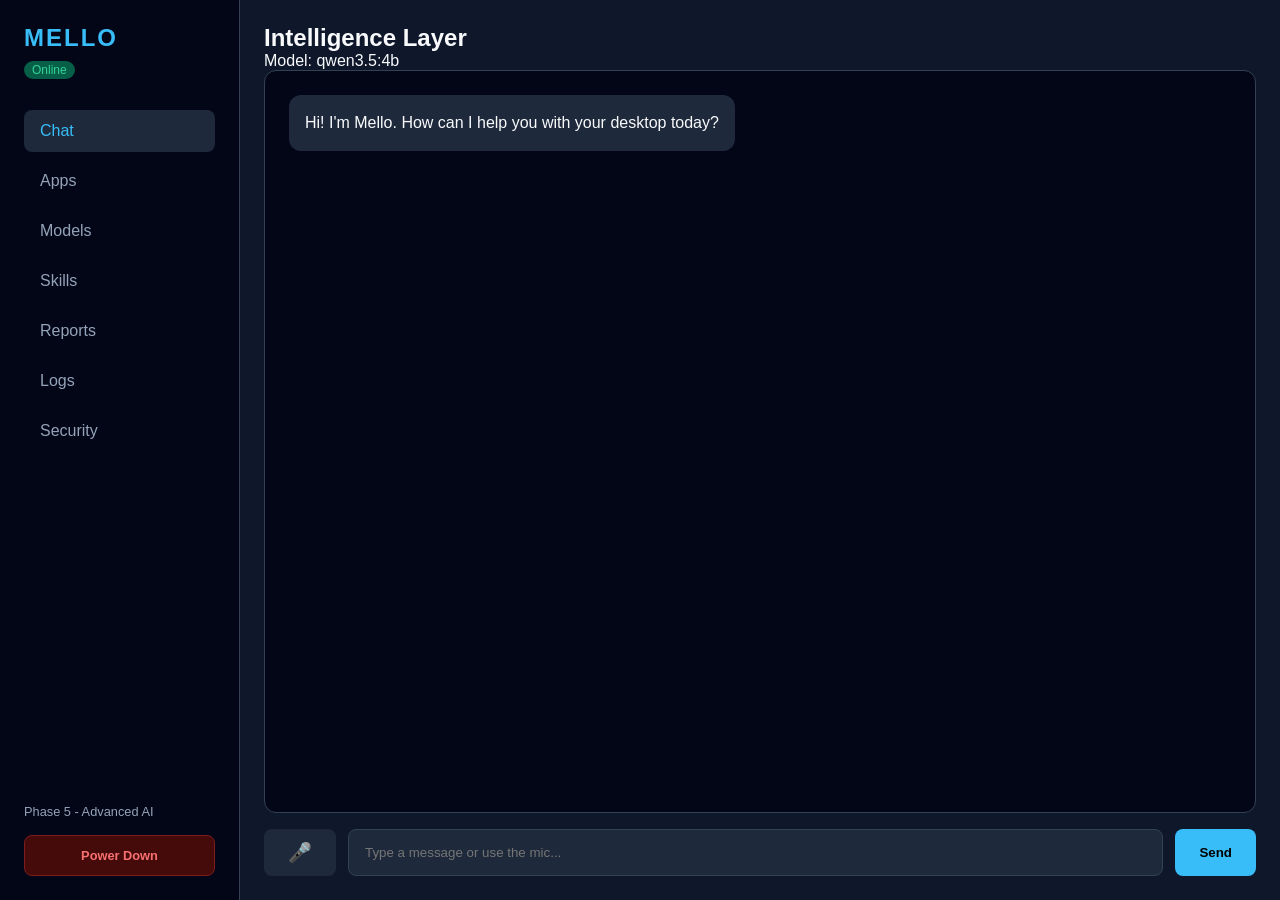
==== static/index.html @ 5d228082 "phase 5" ====
<!DOCTYPE html>
<html lang="en">
<head>
    <meta charset="UTF-8">
    <meta name="viewport" content="width=device-width, initial-scale=1.0">
    <title>Mello Dashboard</title>
    <link rel="stylesheet" href="/static/style.css">
</head>
<body>
    <div class="app-container">
        <!-- Sidebar -->
        <aside class="sidebar">
            <div class="logo">
                <h1>MELLO</h1>
                <span class="status-badge">Online</span>
            </div>
            <nav>
                <ul>
                    <li class="active" data-tab="chat">Chat</li>
                    <li data-tab="apps">Apps</li>
                    <li data-tab="models">Models</li>
                    <li data-tab="skills">Skills</li>
                    <li data-tab="reports">Reports</li>
                    <li data-tab="logs">Logs</li>
                    <li data-tab="security">Security</li>
                </ul>
            </nav>
            <div class="sidebar-footer">
                <p>Phase 5 - Advanced AI</p>
                <button id="shutdown-btn" class="shutdown-btn">Power Down</button>
            </div>
        </aside>

        <!-- Main Content -->
        <main class="main-content">
            <!-- Chat Tab -->
            <section id="chat-tab" class="tab-content active">
                <div class="chat-header">
                    <h2>Intelligence Layer</h2>
                    <div id="active-model-display">Model: qwen3.5:4b</div>
                </div>
                <div id="chat-history" class="chat-history">
                    <div class="message assistant">
                        Hi! I'm Mello. How can I help you with your desktop today?
                    </div>
                </div>
                <div class="chat-input-area">
                    <button id="mic-btn" class="icon-btn">🎤</button>
                    <input type="text" id="user-input" placeholder="Type a message or use the mic...">
                    <button id="send-btn">Send</button>
                </div>
            </section>

            <!-- Apps Tab -->
            <section id="apps-tab" class="tab-content">
                <h2>Installed Applications</h2>
                <div id="apps-list" class="grid-container"></div>
            </section>

            <!-- Models Tab -->
            <section id="models-tab" class="tab-content">
                <div class="header-with-action">
                    <h2>Ollama Models</h2>
                    <div class="inline-form">
                        <input type="text" id="pull-model-input" placeholder="model_name (e.g. llama3)">
                        <button id="pull-model-btn">Pull Model</button>
                    </div>
                </div>
                <div id="models-list" class="grid-container"></div>
            </section>

            <!-- Skills Tab -->
            <section id="skills-tab" class="tab-content">
                <div class="header-with-action">
                    <h2>Modular Skills</h2>
                    <button id="open-skill-builder" class="accent-btn">+ Create New Skill</button>
                </div>
                
                <!-- Skill Builder Workflow UI (Hidden by default) -->
                <div id="skill-builder" class="skill-builder-card" style="display:none;">
                    <div class="workflow-steps">
                        <div class="step active" data-step="1">1. Concept</div>
                        <div class="step" data-step="2">2. Logic</div>
                        <div class="step" data-step="3">3. Review</div>
                    </div>
                    <div id="step-content">
                        <!-- Step 1: Concept -->
                        <div class="workflow-content active" id="step-1">
                            <h3>What should this skill do?</h3>
                            <input type="text" id="skill-name-input" placeholder="e.g. MediaConverter">
                            <textarea id="skill-desc-input" placeholder="Describe the skill's purpose..."></textarea>
                            <div class="btn-group">
                                <button class="next-btn" onclick="nextStep(2)">Next: Logic →</button>
                            </div>
                        </div>
                        <!-- Step 2: Logic -->
                        <div class="workflow-content" id="step-2">
                            <h3>Define the Action</h3>
                            <select id="skill-type-input">
                                <option value="shell">Shell Command (PowerShell/Bash)</option>
                                <option value="python">Python Script (Advanced)</option>
                                <option value="ai">AI Agent Workflow</option>
                            </select>
                            <textarea id="skill-logic-input" placeholder="Enter the command or code template..."></textarea>
                            <div class="btn-group">
                                <button class="back-btn" onclick="nextStep(1)">← Back</button>
                                <button class="next-btn" onclick="nextStep(3)">Next: Review →</button>
                            </div>
                        </div>
                        <!-- Step 3: Review -->
                        <div class="workflow-content" id="step-3">
                            <h3>Ready to register?</h3>
                            <div id="skill-review-summary" class="review-box"></div>
                            <div class="btn-group">
                                <button class="back-btn" onclick="nextStep(2)">← Back</button>
                                <button id="final-create-skill-btn">Install Skill 🚀</button>
                            </div>
                        </div>
                    </div>
                </div>

                <div id="skills-list" class="grid-container"></div>
            </section>

            <!-- Reports Tab -->
            <section id="reports-tab" class="tab-content">
                <h2>File Reports</h2>
                <div id="reports-list" class="list-container"></div>
            </section>

            <!-- Logs Tab -->
            <section id="logs-tab" class="tab-content">
                <h2>Episodic Memory Logs</h2>
                <div id="logs-list" class="log-container"></div>
            </section>

            <!-- Security Tab -->
            <section id="security-tab" class="tab-content">
                <h2>Security Policy</h2>
                <div id="security-display" class="list-container"></div>
            </section>
        </main>
    </div>
    <script src="/static/app.js"></script>
</body>
</html>
---- static/style.css ----
:root {
    --bg-dark: #0f172a;
    --bg-card: #1e293b;
    --accent: #38bdf8;
    --text-main: #f8fafc;
    --text-muted: #94a3b8;
    --border: #334155;
    --sidebar-width: 240px;
}

* {
    box-sizing: border-box;
    margin: 0;
    padding: 0;
}

body {
    font-family: 'Segoe UI', Tahoma, Geneva, Verdana, sans-serif;
    background-color: var(--bg-dark);
    color: var(--text-main);
    height: 100vh;
    overflow: hidden;
}

.app-container {
    display: flex;
    height: 100vh;
}

/* Sidebar */
.sidebar {
    width: var(--sidebar-width);
    background-color: #020617;
    border-right: 1px solid var(--border);
    display: flex;
    flex-direction: column;
    padding: 1.5rem;
}

.logo h1 {
    font-size: 1.5rem;
    letter-spacing: 2px;
    margin-bottom: 0.5rem;
    color: var(--accent);
}

.status-badge {
    font-size: 0.75rem;
    background: #065f46;
    color: #34d399;
    padding: 2px 8px;
    border-radius: 12px;
}

nav ul {
    list-style: none;
    margin-top: 2rem;
}

nav li {
    padding: 0.75rem 1rem;
    cursor: pointer;
    border-radius: 8px;
    margin-bottom: 0.5rem;
    transition: 0.2s;
    color: var(--text-muted);
}

nav li:hover, nav li.active {
    background-color: var(--bg-card);
    color: var(--accent);
}

.sidebar-footer {
    margin-top: auto;
    font-size: 0.8rem;
    color: var(--text-muted);
}

/* Main Content */
.main-content {
    flex: 1;
    display: flex;
    flex-direction: column;
    padding: 1.5rem;
    overflow-y: auto;
}

.tab-content {
    display: none;
    height: 100%;
    flex-direction: column;
}

.tab-content.active {
    display: flex;
}

/* Chat Styles */
.chat-history {
    flex: 1;
    background-color: #020617;
    border-radius: 12px;
    padding: 1.5rem;
    overflow-y: auto;
    margin-bottom: 1rem;
    display: flex;
    flex-direction: column;
    gap: 1rem;
    border: 1px solid var(--border);
}

.message {
    padding: 1rem;
    border-radius: 12px;
    max-width: 80%;
    line-height: 1.5;
}

.message.assistant {
    background-color: var(--bg-card);
    align-self: flex-start;
}

.message.user {
    background-color: var(--accent);
    color: #000;
    align-self: flex-end;
}

.chat-input-area {
    display: flex;
    gap: 0.75rem;
}

input[type="text"] {
    flex: 1;
    background: var(--bg-card);
    border: 1px solid var(--border);
    padding: 0.75rem 1rem;
    border-radius: 8px;
    color: white;
    outline: none;
}

button {
    background-color: var(--accent);
    color: black;
    border: none;
    padding: 0.75rem 1.5rem;
    border-radius: 8px;
    cursor: pointer;
    font-weight: 600;
}

.icon-btn {
    background: var(--bg-card);
    color: white;
    font-size: 1.2rem;
}

/* Grid Containers for Panels */
.grid-container {
    display: grid;
    grid-template-columns: repeat(auto-fill, minmax(250px, 1fr));
    gap: 1rem;
    margin-top: 1rem;
}

.card {
    background-color: var(--bg-card);
    padding: 1.5rem;
    border-radius: 12px;
    border: 1px solid var(--border);
}

.card h3 {
    margin-bottom: 0.5rem;
    font-size: 1.1rem;
}

.card p {
    font-size: 0.9rem;
    color: var(--text-muted);
}

.log-container {
    background: #020617;
    padding: 1rem;
    border-radius: 12px;
    font-family: monospace;
    font-size: 0.85rem;
    overflow-y: auto;
    border: 1px solid var(--border);
}

.log-entry {
    padding: 4px 0;
    border-bottom: 1px solid #1e293b;
}

.log-time { color: var(--accent); margin-right: 10px; }
.log-type { color: #facc15; font-weight: bold; margin-right: 10px; }

/* New Dashboard UI Elements */
.header-with-action {
    display: flex;
    justify-content: space-between;
    align-items: center;
    margin-bottom: 1rem;
}

.inline-form {
    display: flex;
    gap: 0.5rem;
}

.inline-form input {
    padding: 0.5rem;
    background: var(--bg-card);
    border: 1px solid var(--border);
    border-radius: 4px;
    color: white;
    font-size: 0.9rem;
}

.inline-form button {
    padding: 0.5rem 1rem;
    font-size: 0.8rem;
}

/* Toggle Switch */
.switch {
  position: relative;
  display: inline-block;
  width: 40px;
  height: 20px;
}

.switch input {
  opacity: 0;
  width: 0;
  height: 0;
}

.slider {
  position: absolute;
  cursor: pointer;
  top: 0; left: 0; right: 0; bottom: 0;
  background-color: #334155;
  transition: .4s;
  border-radius: 20px;
}

.slider:before {
  position: absolute;
  content: "";
  height: 14px; width: 14px;
  left: 3px; bottom: 3px;
  background-color: white;
  transition: .4s;
  border-radius: 50%;
}

input:checked + .slider {
  background-color: var(--accent);
}

input:checked + .slider:before {
  transform: translateX(20px);
}

/* Skill Builder UI */
.skill-builder-card {
    background: var(--bg-card);
    border: 1px solid var(--accent);
    border-radius: 12px;
    padding: 2rem;
    margin-bottom: 2rem;
    box-shadow: 0 0 20px rgba(56, 189, 248, 0.1);
}

.workflow-steps {
    display: flex;
    justify-content: space-between;
    margin-bottom: 2rem;
    border-bottom: 1px solid var(--border);
    padding-bottom: 1rem;
}

.step {
    color: var(--text-muted);
    font-weight: bold;
    font-size: 0.9rem;
}

.step.active {
    color: var(--accent);
}

.workflow-content {
    display: none;
}

.workflow-content.active {
    display: flex;
    flex-direction: column;
    gap: 1rem;
}

.workflow-content h3 {
    margin-bottom: 0.5rem;
    color: var(--accent);
}

.workflow-content textarea {
    background: var(--bg-dark);
    border: 1px solid var(--border);
    color: white;
    padding: 1rem;
    border-radius: 8px;
    min-height: 100px;
    font-family: inherit;
    outline: none;
}

.workflow-content select {
    background: var(--bg-dark);
    border: 1px solid var(--border);
    color: white;
    padding: 0.75rem;
    border-radius: 8px;
}

.btn-group {
    display: flex;
    gap: 1rem;
    margin-top: 1rem;
}

.next-btn { background: var(--accent); color: black; }
.back-btn { background: #334155; color: white; }

.review-box {
    background: #020617;
    padding: 1.5rem;
    border-radius: 8px;
    border: 1px solid var(--border);
    font-family: monospace;
}

.accent-btn {
    background: transparent;
    border: 1px solid var(--accent);
    color: var(--accent);
    padding: 0.5rem 1rem;
}

.accent-btn:hover {
    background: var(--accent);
    color: black;
}

.shutdown-btn {
    background: #450a0a;
    color: #f87171;
    width: 100%;
    margin-top: 1rem;
    font-size: 0.8rem;
    border: 1px solid #7f1d1d;
}

.shutdown-btn:hover {
    background: #7f1d1d;
    color: white;
}

.app-card {
    background: var(--bg-card);
    padding: 1rem;
    border-radius: 8px;
    border: 1px solid var(--border);
    display: flex;
    flex-direction: column;
    align-items: center;
    text-align: center;
    cursor: pointer;
    transition: 0.2s;
}

.app-card:hover {
    border-color: var(--accent);
    transform: translateY(-2px);
}

.app-icon {
    font-size: 2rem;
    margin-bottom: 0.5rem;
}
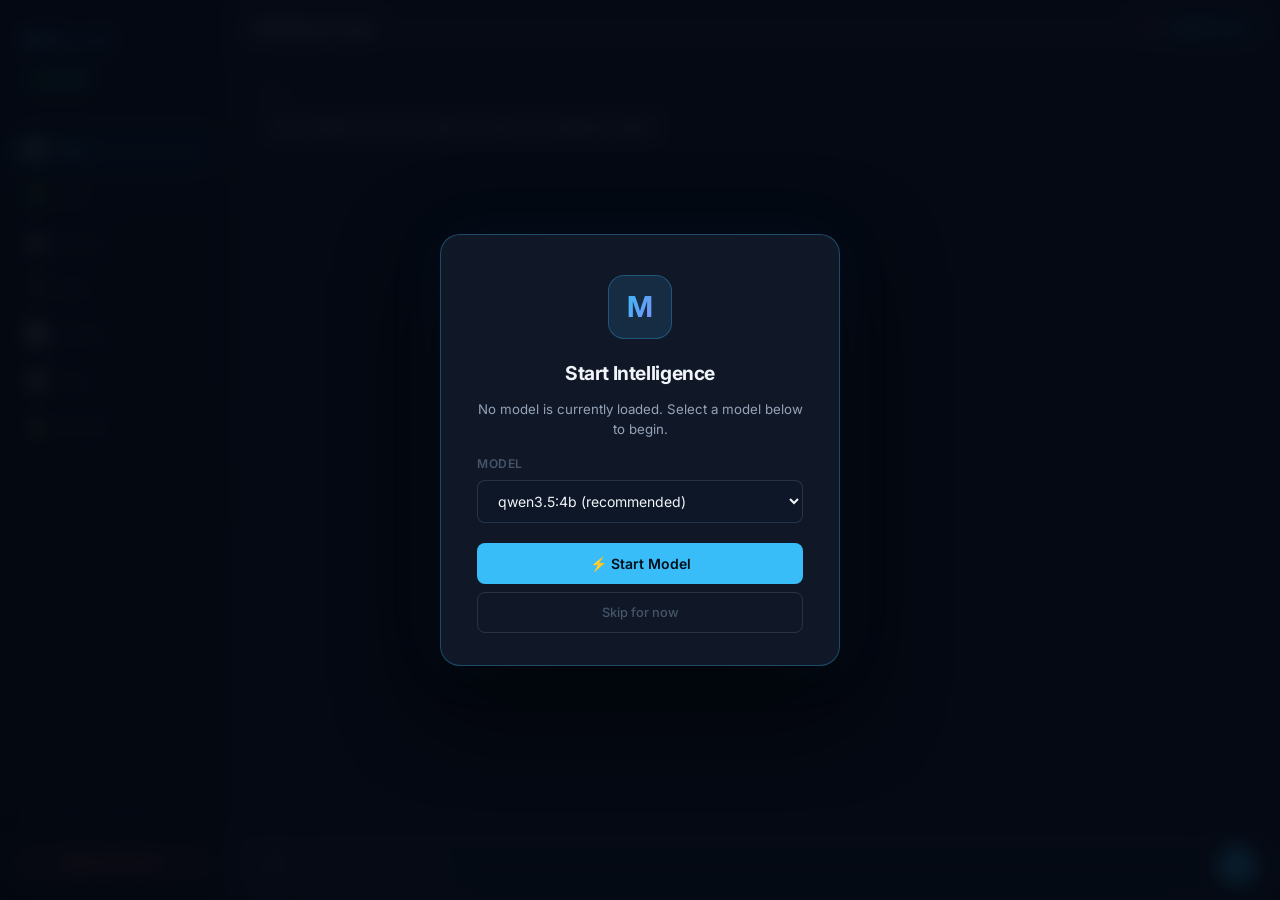
==== commit 209c5703: "fixed the application tab cat annd new securtiy feat. with new ui" ====
--- a/static/index.html
+++ b/static/index.html
@@ -3,7 +3,7 @@
 <head>
     <meta charset="UTF-8">
     <meta name="viewport" content="width=device-width, initial-scale=1.0">
-    <title>Mello Dashboard</title>
+    <title>Mello — Desktop Intelligence</title>
     <link rel="stylesheet" href="/static/style.css">
 </head>
 <body>
@@ -16,45 +16,75 @@
             </div>
             <nav>
                 <ul>
-                    <li class="active" data-tab="chat">Chat</li>
-                    <li data-tab="apps">Apps</li>
-                    <li data-tab="models">Models</li>
-                    <li data-tab="skills">Skills</li>
-                    <li data-tab="reports">Reports</li>
-                    <li data-tab="logs">Logs</li>
-                    <li data-tab="security">Security</li>
+                    <li class="active" data-tab="chat">
+                        <span class="nav-icon">💬</span> Chat
+                    </li>
+                    <li data-tab="apps">
+                        <span class="nav-icon">🧩</span> Apps
+                    </li>
+                    <li data-tab="models">
+                        <span class="nav-icon">🤖</span> Models
+                    </li>
+                    <li data-tab="skills">
+                        <span class="nav-icon">⚡</span> Skills
+                    </li>
+                    <li data-tab="reports">
+                        <span class="nav-icon">📄</span> Reports
+                    </li>
+                    <li data-tab="logs">
+                        <span class="nav-icon">📋</span> Logs
+                    </li>
+                    <li data-tab="security">
+                        <span class="nav-icon">🔒</span> Security
+                    </li>
                 </ul>
             </nav>
             <div class="sidebar-footer">
-                <p>Phase 5 - Advanced AI</p>
-                <button id="shutdown-btn" class="shutdown-btn">Power Down</button>
+                <p>Phase 5 · Advanced AI</p>
+                <button id="shutdown-btn" class="shutdown-btn">⏻ Power Down</button>
             </div>
         </aside>
 
         <!-- Main Content -->
         <main class="main-content">
+
             <!-- Chat Tab -->
             <section id="chat-tab" class="tab-content active">
                 <div class="chat-header">
                     <h2>Intelligence Layer</h2>
-                    <div id="active-model-display">Model: qwen3.5:4b</div>
+                    <div class="chat-header-right">
+                        <div id="model-live-dot" class="model-live-dot offline" title="Model offline — click to start"></div>
+                        <div id="active-model-display">qwen3.5:4b</div>
+                    </div>
                 </div>
                 <div id="chat-history" class="chat-history">
                     <div class="message assistant">
-                        Hi! I'm Mello. How can I help you with your desktop today?
+                        <span class="message-label">Mello</span>
+                        <div class="message-bubble">
+                            Hi! I'm Mello. How can I help you with your desktop today?
+                        </div>
+                    </div>
+                    <!-- Typing indicator lives here, moved to end on each send -->
+                    <div class="typing-indicator" id="typing-indicator">
+                        <span class="message-label">Mello</span>
+                        <div class="typing-bubble">
+                            <div class="typing-dot"></div>
+                            <div class="typing-dot"></div>
+                            <div class="typing-dot"></div>
+                        </div>
                     </div>
                 </div>
                 <div class="chat-input-area">
                     <button id="mic-btn" class="icon-btn">🎤</button>
-                    <input type="text" id="user-input" placeholder="Type a message or use the mic...">
-                    <button id="send-btn">Send</button>
+                    <input type="text" id="user-input" placeholder="Ask Mello anything…" autocomplete="off">
+                    <button id="send-btn" title="Send (Enter)">→</button>
                 </div>
             </section>
 
             <!-- Apps Tab -->
             <section id="apps-tab" class="tab-content">
                 <h2>Installed Applications</h2>
-                <div id="apps-list" class="grid-container"></div>
+                <div id="apps-list"></div>
             </section>
 
             <!-- Models Tab -->
@@ -62,7 +92,7 @@
                 <div class="header-with-action">
                     <h2>Ollama Models</h2>
                     <div class="inline-form">
-                        <input type="text" id="pull-model-input" placeholder="model_name (e.g. llama3)">
+                        <input type="text" id="pull-model-input" placeholder="e.g. llama3">
                         <button id="pull-model-btn">Pull Model</button>
                     </div>
                 </div>
@@ -73,47 +103,44 @@
             <section id="skills-tab" class="tab-content">
                 <div class="header-with-action">
                     <h2>Modular Skills</h2>
-                    <button id="open-skill-builder" class="accent-btn">+ Create New Skill</button>
-                </div>
-                
-                <!-- Skill Builder Workflow UI (Hidden by default) -->
+                    <button id="open-skill-builder" class="accent-btn">+ New Skill</button>
+                </div>
+
+                <!-- Skill Builder -->
                 <div id="skill-builder" class="skill-builder-card" style="display:none;">
                     <div class="workflow-steps">
-                        <div class="step active" data-step="1">1. Concept</div>
-                        <div class="step" data-step="2">2. Logic</div>
-                        <div class="step" data-step="3">3. Review</div>
+                        <div class="step active" data-step="1">1 · Concept</div>
+                        <div class="step" data-step="2">2 · Logic</div>
+                        <div class="step" data-step="3">3 · Review</div>
                     </div>
                     <div id="step-content">
-                        <!-- Step 1: Concept -->
                         <div class="workflow-content active" id="step-1">
                             <h3>What should this skill do?</h3>
-                            <input type="text" id="skill-name-input" placeholder="e.g. MediaConverter">
-                            <textarea id="skill-desc-input" placeholder="Describe the skill's purpose..."></textarea>
+                            <input type="text" id="skill-name-input" placeholder="Name (e.g. MediaConverter)">
+                            <textarea id="skill-desc-input" placeholder="Describe the skill's purpose…"></textarea>
                             <div class="btn-group">
                                 <button class="next-btn" onclick="nextStep(2)">Next: Logic →</button>
                             </div>
                         </div>
-                        <!-- Step 2: Logic -->
                         <div class="workflow-content" id="step-2">
                             <h3>Define the Action</h3>
                             <select id="skill-type-input">
-                                <option value="shell">Shell Command (PowerShell/Bash)</option>
+                                <option value="shell">Shell Command (PowerShell / Bash)</option>
                                 <option value="python">Python Script (Advanced)</option>
                                 <option value="ai">AI Agent Workflow</option>
                             </select>
-                            <textarea id="skill-logic-input" placeholder="Enter the command or code template..."></textarea>
+                            <textarea id="skill-logic-input" placeholder="Enter the command or code template…"></textarea>
                             <div class="btn-group">
                                 <button class="back-btn" onclick="nextStep(1)">← Back</button>
                                 <button class="next-btn" onclick="nextStep(3)">Next: Review →</button>
                             </div>
                         </div>
-                        <!-- Step 3: Review -->
                         <div class="workflow-content" id="step-3">
                             <h3>Ready to register?</h3>
                             <div id="skill-review-summary" class="review-box"></div>
                             <div class="btn-group">
                                 <button class="back-btn" onclick="nextStep(2)">← Back</button>
-                                <button id="final-create-skill-btn">Install Skill 🚀</button>
+                                <button id="final-create-skill-btn">🚀 Install Skill</button>
                             </div>
                         </div>
                     </div>
@@ -139,8 +166,44 @@
                 <h2>Security Policy</h2>
                 <div id="security-display" class="list-container"></div>
             </section>
+
         </main>
     </div>
+    <!-- Model Startup Modal -->
+    <div id="model-startup-modal" class="modal-overlay">
+        <div class="modal-card">
+            <div class="modal-logo-wrap">
+                <span class="modal-logo-text">M</span>
+            </div>
+            <h2 class="modal-title">Start Intelligence</h2>
+            <p class="modal-subtitle">No model is currently loaded. Select a model below to begin.</p>
+
+            <div class="modal-select-wrap">
+                <label class="modal-label">Model</label>
+                <select id="modal-model-select">
+                    <option value="qwen3.5:4b">qwen3.5:4b (recommended)</option>
+                </select>
+            </div>
+
+            <div id="modal-progress" class="modal-progress hidden">
+                <div class="modal-progress-bar">
+                    <div class="modal-progress-fill"></div>
+                </div>
+                <span id="modal-progress-text">Loading model…</span>
+            </div>
+
+            <div id="modal-success" class="modal-success hidden">
+                <span class="modal-success-icon">✓</span>
+                <span>Model is live — ready to chat</span>
+            </div>
+
+            <div class="modal-actions">
+                <button id="modal-start-btn">⚡ Start Model</button>
+                <button id="modal-dismiss-btn" class="modal-skip-btn">Skip for now</button>
+            </div>
+        </div>
+    </div>
+
     <script src="/static/app.js"></script>
 </body>
 </html>
--- a/static/style.css
+++ b/static/style.css
@@ -1,399 +1,1060 @@
+@import url('https://fonts.googleapis.com/css2?family=Inter:wght@300;400;500;600;700&family=JetBrains+Mono:wght@400;500&display=swap');
+
 :root {
-    --bg-dark: #0f172a;
-    --bg-card: #1e293b;
-    --accent: #38bdf8;
-    --text-main: #f8fafc;
-    --text-muted: #94a3b8;
-    --border: #334155;
-    --sidebar-width: 240px;
-}
-
-* {
-    box-sizing: border-box;
-    margin: 0;
-    padding: 0;
-}
+    --bg-base:       #070b14;
+    --bg-surface:    #0b1120;
+    --bg-card:       #101828;
+    --bg-card-hover: #16202e;
+    --bg-input:      #0d1728;
+    --accent:        #38bdf8;
+    --accent-dim:    rgba(56, 189, 248, 0.12);
+    --accent-glow:   rgba(56, 189, 248, 0.25);
+    --success:       #34d399;
+    --success-dim:   rgba(52, 211, 153, 0.12);
+    --danger:        #f87171;
+    --danger-dim:    rgba(248, 113, 113, 0.12);
+    --warning:       #fbbf24;
+    --text-primary:  #f1f5f9;
+    --text-secondary:#94a3b8;
+    --text-muted:    #475569;
+    --border:        rgba(51, 65, 85, 0.7);
+    --border-accent: rgba(56, 189, 248, 0.3);
+    --sidebar-w:     228px;
+    --radius:        12px;
+    --radius-sm:     8px;
+    --shadow:        0 8px 32px rgba(0, 0, 0, 0.5);
+    --tx:            0.18s cubic-bezier(0.4, 0, 0.2, 1);
+}
+
+* { box-sizing: border-box; margin: 0; padding: 0; }
 
 body {
-    font-family: 'Segoe UI', Tahoma, Geneva, Verdana, sans-serif;
-    background-color: var(--bg-dark);
-    color: var(--text-main);
+    font-family: 'Inter', -apple-system, BlinkMacSystemFont, 'Segoe UI', sans-serif;
+    background: var(--bg-base);
+    color: var(--text-primary);
     height: 100vh;
     overflow: hidden;
-}
-
-.app-container {
-    display: flex;
-    height: 100vh;
-}
-
-/* Sidebar */
+    font-size: 14px;
+    line-height: 1.5;
+    -webkit-font-smoothing: antialiased;
+}
+
+/* ── Scrollbar ───────────────────────────────────────── */
+::-webkit-scrollbar { width: 4px; }
+::-webkit-scrollbar-track { background: transparent; }
+::-webkit-scrollbar-thumb { background: var(--border); border-radius: 2px; }
+::-webkit-scrollbar-thumb:hover { background: var(--text-muted); }
+
+/* ── Layout ──────────────────────────────────────────── */
+.app-container { display: flex; height: 100vh; }
+
+/* ── Sidebar ─────────────────────────────────────────── */
 .sidebar {
-    width: var(--sidebar-width);
-    background-color: #020617;
+    width: var(--sidebar-w);
+    background: linear-gradient(180deg, #060c1a 0%, #04080f 100%);
     border-right: 1px solid var(--border);
     display: flex;
     flex-direction: column;
-    padding: 1.5rem;
+    padding: 1.25rem 0.875rem;
+    flex-shrink: 0;
+    gap: 0;
+}
+
+.logo {
+    padding: 0.25rem 0.5rem 1.25rem;
+    border-bottom: 1px solid var(--border);
+    margin-bottom: 1rem;
 }
 
 .logo h1 {
-    font-size: 1.5rem;
-    letter-spacing: 2px;
-    margin-bottom: 0.5rem;
+    font-size: 1.35rem;
+    font-weight: 700;
+    letter-spacing: 4px;
+    background: linear-gradient(120deg, var(--accent) 0%, #818cf8 100%);
+    -webkit-background-clip: text;
+    -webkit-text-fill-color: transparent;
+    background-clip: text;
+    margin-bottom: 0.6rem;
+    text-shadow: none;
+}
+
+.status-badge {
+    display: inline-flex;
+    align-items: center;
+    gap: 5px;
+    font-size: 0.68rem;
+    font-weight: 600;
+    letter-spacing: 0.5px;
+    background: var(--success-dim);
+    color: var(--success);
+    padding: 3px 10px;
+    border-radius: 20px;
+    border: 1px solid rgba(52, 211, 153, 0.2);
+    text-transform: uppercase;
+}
+
+.status-badge::before {
+    content: '';
+    width: 5px; height: 5px;
+    border-radius: 50%;
+    background: var(--success);
+    animation: pulse-dot 2s ease-in-out infinite;
+}
+
+@keyframes pulse-dot {
+    0%, 100% { opacity: 1; transform: scale(1); }
+    50% { opacity: 0.4; transform: scale(0.8); }
+}
+
+nav ul { list-style: none; display: flex; flex-direction: column; gap: 2px; }
+
+nav li {
+    display: flex;
+    align-items: center;
+    gap: 0.7rem;
+    padding: 0.6rem 0.75rem;
+    cursor: pointer;
+    border-radius: var(--radius-sm);
+    transition: all var(--tx);
+    color: var(--text-muted);
+    font-size: 0.84rem;
+    font-weight: 500;
+    position: relative;
+    border: 1px solid transparent;
+    user-select: none;
+}
+
+nav li .nav-icon { font-size: 0.95rem; width: 18px; text-align: center; flex-shrink: 0; }
+
+nav li:hover {
+    background: rgba(56, 189, 248, 0.07);
+    color: var(--text-secondary);
+}
+
+nav li.active {
+    background: var(--accent-dim);
     color: var(--accent);
-}
-
-.status-badge {
-    font-size: 0.75rem;
-    background: #065f46;
-    color: #34d399;
-    padding: 2px 8px;
-    border-radius: 12px;
-}
-
-nav ul {
-    list-style: none;
-    margin-top: 2rem;
-}
-
-nav li {
-    padding: 0.75rem 1rem;
-    cursor: pointer;
-    border-radius: 8px;
-    margin-bottom: 0.5rem;
-    transition: 0.2s;
-    color: var(--text-muted);
-}
-
-nav li:hover, nav li.active {
-    background-color: var(--bg-card);
-    color: var(--accent);
+    border-color: var(--border-accent);
+}
+
+nav li.active::before {
+    content: '';
+    position: absolute;
+    left: -1px;
+    top: 25%; bottom: 25%;
+    width: 3px;
+    background: var(--accent);
+    border-radius: 0 3px 3px 0;
+    box-shadow: 0 0 8px var(--accent-glow);
 }
 
 .sidebar-footer {
     margin-top: auto;
-    font-size: 0.8rem;
+    padding-top: 1rem;
+    border-top: 1px solid var(--border);
+}
+
+.sidebar-footer p {
+    font-size: 0.72rem;
     color: var(--text-muted);
-}
-
-/* Main Content */
+    text-align: center;
+    margin-bottom: 0.75rem;
+    letter-spacing: 0.3px;
+}
+
+/* ── Main Content ────────────────────────────────────── */
 .main-content {
     flex: 1;
     display: flex;
     flex-direction: column;
+    overflow: hidden;
+    background: var(--bg-surface);
+}
+
+.tab-content {
+    display: none;
+    flex-direction: column;
+    height: 100%;
     padding: 1.5rem;
     overflow-y: auto;
 }
 
-.tab-content {
+.tab-content.active { display: flex; }
+
+#chat-tab { padding: 0; overflow: hidden; }
+
+.tab-content > h2 {
+    font-size: 1rem;
+    font-weight: 600;
+    color: var(--text-primary);
+    margin-bottom: 1.25rem;
+    letter-spacing: -0.01em;
+    flex-shrink: 0;
+    padding-bottom: 0.875rem;
+    border-bottom: 1px solid var(--border);
+}
+
+/* ── Chat ────────────────────────────────────────────── */
+.chat-header {
+    display: flex;
+    align-items: center;
+    justify-content: space-between;
+    padding: 0.875rem 1.5rem;
+    border-bottom: 1px solid var(--border);
+    background: var(--bg-card);
+    flex-shrink: 0;
+}
+
+.chat-header h2 {
+    font-size: 0.9rem;
+    font-weight: 600;
+    color: var(--text-primary);
+    letter-spacing: -0.01em;
+}
+
+.chat-header-right {
+    display: flex;
+    align-items: center;
+    gap: 0.6rem;
+}
+
+/* Model live indicator dot */
+.model-live-dot {
+    width: 9px; height: 9px;
+    border-radius: 50%;
+    cursor: pointer;
+    flex-shrink: 0;
+    transition: all 0.3s;
+}
+
+.model-live-dot.online {
+    background: var(--success);
+    box-shadow: 0 0 7px var(--success);
+    animation: pulse-dot 2.5s ease-in-out infinite;
+}
+
+.model-live-dot.offline {
+    background: var(--danger);
+    box-shadow: 0 0 6px rgba(248, 113, 113, 0.6);
+}
+
+#active-model-display {
+    font-size: 0.72rem;
+    font-family: 'JetBrains Mono', monospace;
+    font-weight: 500;
+    color: var(--accent);
+    background: var(--accent-dim);
+    border: 1px solid var(--border-accent);
+    padding: 4px 12px;
+    border-radius: 20px;
+    cursor: pointer;
+}
+
+/* ── Startup Modal ───────────────────────────────────── */
+.modal-overlay {
+    position: fixed;
+    inset: 0;
+    background: rgba(4, 8, 18, 0.88);
+    backdrop-filter: blur(10px);
+    -webkit-backdrop-filter: blur(10px);
+    display: flex;
+    align-items: center;
+    justify-content: center;
+    z-index: 1000;
+    transition: opacity 0.25s;
+}
+
+.modal-overlay.hidden {
     display: none;
+}
+
+.modal-card {
+    background: var(--bg-card);
+    border: 1px solid var(--border-accent);
+    border-radius: 20px;
+    padding: 2.5rem 2.25rem 2rem;
+    width: 400px;
+    max-width: 92vw;
+    display: flex;
+    flex-direction: column;
+    align-items: center;
+    gap: 1rem;
+    box-shadow: 0 32px 96px rgba(0, 0, 0, 0.7), 0 0 60px rgba(56, 189, 248, 0.07);
+    text-align: center;
+}
+
+.modal-logo-wrap {
+    width: 64px; height: 64px;
+    border-radius: 16px;
+    background: var(--accent-dim);
+    border: 1px solid var(--border-accent);
+    display: flex;
+    align-items: center;
+    justify-content: center;
+    margin-bottom: 0.25rem;
+}
+
+.modal-logo-text {
+    font-size: 1.8rem;
+    font-weight: 700;
+    background: linear-gradient(120deg, var(--accent), #818cf8);
+    -webkit-background-clip: text;
+    -webkit-text-fill-color: transparent;
+    background-clip: text;
+    letter-spacing: 1px;
+}
+
+.modal-title {
+    font-size: 1.2rem;
+    font-weight: 700;
+    color: var(--text-primary);
+    letter-spacing: -0.02em;
+}
+
+.modal-subtitle {
+    font-size: 0.83rem;
+    color: var(--text-secondary);
+    line-height: 1.5;
+    margin-top: -0.25rem;
+}
+
+.modal-select-wrap {
+    width: 100%;
+    display: flex;
+    flex-direction: column;
+    gap: 0.4rem;
+    text-align: left;
+}
+
+.modal-label {
+    font-size: 0.75rem;
+    font-weight: 600;
+    color: var(--text-muted);
+    text-transform: uppercase;
+    letter-spacing: 0.5px;
+}
+
+.modal-select-wrap select {
+    width: 100%;
+    padding: 0.7rem 1rem;
+    font-size: 0.875rem;
+}
+
+/* Progress bar */
+.modal-progress {
+    width: 100%;
+    display: flex;
+    flex-direction: column;
+    gap: 0.5rem;
+    align-items: center;
+}
+
+.modal-progress.hidden { display: none; }
+
+.modal-progress-bar {
+    width: 100%;
+    height: 4px;
+    background: var(--bg-input);
+    border-radius: 2px;
+    overflow: hidden;
+}
+
+.modal-progress-fill {
     height: 100%;
-    flex-direction: column;
-}
-
-.tab-content.active {
-    display: flex;
-}
-
-/* Chat Styles */
+    width: 35%;
+    background: linear-gradient(90deg, var(--accent), #818cf8);
+    border-radius: 2px;
+    animation: progress-slide 1.6s ease-in-out infinite;
+}
+
+@keyframes progress-slide {
+    0% { transform: translateX(-200%); }
+    100% { transform: translateX(400%); }
+}
+
+#modal-progress-text {
+    font-size: 0.78rem;
+    color: var(--text-secondary);
+}
+
+/* Success state */
+.modal-success {
+    display: flex;
+    align-items: center;
+    gap: 0.5rem;
+    background: var(--success-dim);
+    border: 1px solid rgba(52, 211, 153, 0.2);
+    padding: 0.6rem 1.25rem;
+    border-radius: 8px;
+    font-size: 0.83rem;
+    color: var(--success);
+    font-weight: 500;
+    width: 100%;
+    justify-content: center;
+}
+
+.modal-success.hidden { display: none; }
+
+.modal-success-icon {
+    font-size: 1rem;
+    font-weight: 700;
+}
+
+.modal-actions {
+    display: flex;
+    flex-direction: column;
+    gap: 0.5rem;
+    width: 100%;
+    margin-top: 0.25rem;
+}
+
+.modal-actions button { width: 100%; padding: 0.75rem; }
+
+.modal-skip-btn {
+    background: transparent;
+    color: var(--text-muted);
+    border: 1px solid var(--border);
+    font-size: 0.8rem;
+    font-weight: 500;
+}
+
+.modal-skip-btn:hover {
+    color: var(--text-secondary);
+    background: var(--bg-card-hover);
+    filter: none; transform: none;
+}
+
+/* Models tab — active model highlight */
+.card.model-active {
+    border-color: var(--accent);
+    box-shadow: 0 0 20px var(--accent-dim);
+}
+
+.model-badge {
+    font-size: 0.65rem;
+    font-weight: 700;
+    padding: 2px 7px;
+    border-radius: 8px;
+    text-transform: uppercase;
+    letter-spacing: 0.5px;
+}
+
+.model-badge.active-badge {
+    background: var(--accent-dim);
+    color: var(--accent);
+    border: 1px solid var(--border-accent);
+}
+
+.model-badge.running-badge {
+    background: var(--success-dim);
+    color: var(--success);
+    border: 1px solid rgba(52, 211, 153, 0.2);
+}
+
+.model-use-btn {
+    background: transparent;
+    border: 1px solid var(--border);
+    color: var(--text-secondary);
+    padding: 0.3rem 0.75rem;
+    font-size: 0.75rem;
+    border-radius: 6px;
+    margin-top: 0.75rem;
+    width: 100%;
+    transition: all var(--tx);
+}
+
+.model-use-btn:hover {
+    border-color: var(--border-accent);
+    color: var(--accent);
+    filter: none; transform: none;
+}
+
+.model-use-btn.is-active {
+    background: var(--accent);
+    color: #030e1a;
+    border-color: var(--accent);
+    cursor: default;
+}
+
 .chat-history {
     flex: 1;
-    background-color: #020617;
-    border-radius: 12px;
+    overflow-y: auto;
     padding: 1.5rem;
-    overflow-y: auto;
-    margin-bottom: 1rem;
-    display: flex;
-    flex-direction: column;
-    gap: 1rem;
-    border: 1px solid var(--border);
-}
-
-.message {
-    padding: 1rem;
-    border-radius: 12px;
-    max-width: 80%;
-    line-height: 1.5;
-}
-
-.message.assistant {
-    background-color: var(--bg-card);
+    display: flex;
+    flex-direction: column;
+    gap: 1.25rem;
+    scroll-behavior: smooth;
+}
+
+/* Message wrapper */
+.message { display: flex; flex-direction: column; max-width: 72%; gap: 0.3rem; }
+.message.user { align-self: flex-end; align-items: flex-end; }
+.message.assistant { align-self: flex-start; align-items: flex-start; }
+
+.message-label {
+    font-size: 0.68rem;
+    font-weight: 600;
+    color: var(--text-muted);
+    letter-spacing: 0.5px;
+    text-transform: uppercase;
+    padding: 0 4px;
+}
+
+.message-bubble {
+    padding: 0.8rem 1.1rem;
+    border-radius: var(--radius);
+    line-height: 1.65;
+    font-size: 0.875rem;
+}
+
+.message.user .message-bubble {
+    background: linear-gradient(135deg, #0ea5e9 0%, #38bdf8 100%);
+    color: #030e1a;
+    font-weight: 500;
+    border-bottom-right-radius: 4px;
+    box-shadow: 0 4px 16px rgba(56, 189, 248, 0.2);
+}
+
+.message.assistant .message-bubble {
+    background: var(--bg-card);
+    color: var(--text-primary);
+    border: 1px solid var(--border);
+    border-bottom-left-radius: 4px;
+}
+
+/* Typing indicator */
+.typing-indicator {
+    display: none;
+    flex-direction: column;
     align-self: flex-start;
-}
-
-.message.user {
-    background-color: var(--accent);
-    color: #000;
-    align-self: flex-end;
+    align-items: flex-start;
+    gap: 0.3rem;
+    max-width: 72%;
+}
+
+.typing-indicator.visible { display: flex; }
+
+.typing-bubble {
+    background: var(--bg-card);
+    border: 1px solid var(--border);
+    padding: 0.8rem 1.1rem;
+    border-radius: var(--radius);
+    border-bottom-left-radius: 4px;
+    display: flex;
+    align-items: center;
+    gap: 5px;
+}
+
+.typing-dot {
+    width: 7px; height: 7px;
+    border-radius: 50%;
+    background: var(--text-muted);
+    animation: bounce-dot 1.4s ease-in-out infinite;
+}
+.typing-dot:nth-child(2) { animation-delay: 0.2s; }
+.typing-dot:nth-child(3) { animation-delay: 0.4s; }
+
+@keyframes bounce-dot {
+    0%, 60%, 100% { transform: translateY(0); opacity: 0.35; }
+    30% { transform: translateY(-7px); opacity: 1; }
 }
 
 .chat-input-area {
     display: flex;
-    gap: 0.75rem;
-}
-
-input[type="text"] {
-    flex: 1;
+    align-items: center;
+    gap: 0.625rem;
+    padding: 0.875rem 1.5rem;
+    border-top: 1px solid var(--border);
     background: var(--bg-card);
-    border: 1px solid var(--border);
-    padding: 0.75rem 1rem;
-    border-radius: 8px;
-    color: white;
+    flex-shrink: 0;
+}
+
+/* ── Inputs ──────────────────────────────────────────── */
+input[type="text"], textarea, select {
+    background: var(--bg-input);
+    border: 1px solid var(--border);
+    padding: 0.625rem 1rem;
+    border-radius: var(--radius-sm);
+    color: var(--text-primary);
     outline: none;
-}
-
+    font-family: inherit;
+    font-size: 0.875rem;
+    transition: border-color var(--tx), box-shadow var(--tx);
+}
+
+input[type="text"]:focus, textarea:focus, select:focus {
+    border-color: var(--accent);
+    box-shadow: 0 0 0 3px var(--accent-dim);
+}
+
+input[type="text"]::placeholder, textarea::placeholder { color: var(--text-muted); }
+
+#user-input { flex: 1; border-radius: 24px; padding: 0.7rem 1.25rem; }
+
+/* ── Buttons ─────────────────────────────────────────── */
 button {
-    background-color: var(--accent);
-    color: black;
+    background: var(--accent);
+    color: #030e1a;
     border: none;
-    padding: 0.75rem 1.5rem;
-    border-radius: 8px;
+    padding: 0.625rem 1.25rem;
+    border-radius: var(--radius-sm);
     cursor: pointer;
     font-weight: 600;
-}
+    font-size: 0.875rem;
+    font-family: inherit;
+    transition: all var(--tx);
+    display: inline-flex;
+    align-items: center;
+    justify-content: center;
+    gap: 0.4rem;
+}
+
+button:hover { filter: brightness(1.1); transform: translateY(-1px); }
+button:active { transform: translateY(0); filter: brightness(0.95); }
+button:disabled { opacity: 0.45; cursor: not-allowed; transform: none; filter: none; }
 
 .icon-btn {
-    background: var(--bg-card);
-    color: white;
-    font-size: 1.2rem;
-}
-
-/* Grid Containers for Panels */
+    background: var(--bg-input);
+    color: var(--text-secondary);
+    border: 1px solid var(--border);
+    width: 38px; height: 38px;
+    border-radius: 50%;
+    padding: 0;
+    font-size: 1rem;
+    flex-shrink: 0;
+}
+
+.icon-btn:hover {
+    border-color: var(--border-accent);
+    color: var(--accent);
+    background: var(--accent-dim);
+    filter: none;
+    transform: none;
+}
+
+#send-btn {
+    width: 38px; height: 38px;
+    border-radius: 50%;
+    padding: 0;
+    font-size: 1rem;
+    flex-shrink: 0;
+    box-shadow: 0 2px 12px var(--accent-glow);
+}
+
+/* ── Cards & Grid ────────────────────────────────────── */
 .grid-container {
     display: grid;
-    grid-template-columns: repeat(auto-fill, minmax(250px, 1fr));
-    gap: 1rem;
-    margin-top: 1rem;
+    grid-template-columns: repeat(auto-fill, minmax(230px, 1fr));
+    gap: 0.875rem;
+    margin-top: 0;
 }
 
 .card {
-    background-color: var(--bg-card);
-    padding: 1.5rem;
-    border-radius: 12px;
-    border: 1px solid var(--border);
+    background: var(--bg-card);
+    padding: 1.125rem 1.25rem;
+    border-radius: var(--radius);
+    border: 1px solid var(--border);
+    transition: all var(--tx);
+}
+
+.card:hover {
+    border-color: var(--border-accent);
+    transform: translateY(-2px);
+    box-shadow: 0 6px 24px rgba(0, 0, 0, 0.35);
 }
 
 .card h3 {
-    margin-bottom: 0.5rem;
-    font-size: 1.1rem;
-}
-
-.card p {
-    font-size: 0.9rem;
-    color: var(--text-muted);
-}
-
+    font-size: 0.875rem;
+    font-weight: 600;
+    margin-bottom: 0.35rem;
+    color: var(--text-primary);
+}
+
+.card p { font-size: 0.8rem; color: var(--text-secondary); }
+
+/* ── Logs ────────────────────────────────────────────── */
 .log-container {
-    background: #020617;
-    padding: 1rem;
-    border-radius: 12px;
-    font-family: monospace;
-    font-size: 0.85rem;
-    overflow-y: auto;
-    border: 1px solid var(--border);
+    background: var(--bg-base);
+    padding: 0.875rem;
+    border-radius: var(--radius);
+    font-family: 'JetBrains Mono', monospace;
+    font-size: 0.78rem;
+    border: 1px solid var(--border);
+    min-height: 200px;
 }
 
 .log-entry {
-    padding: 4px 0;
-    border-bottom: 1px solid #1e293b;
-}
-
+    padding: 5px 0;
+    border-bottom: 1px solid rgba(51, 65, 85, 0.25);
+    line-height: 1.5;
+}
+
+.log-entry:last-child { border-bottom: none; }
 .log-time { color: var(--accent); margin-right: 10px; }
-.log-type { color: #facc15; font-weight: bold; margin-right: 10px; }
-
-/* New Dashboard UI Elements */
+.log-type { color: var(--warning); font-weight: bold; margin-right: 10px; }
+
+/* ── Header with action ──────────────────────────────── */
 .header-with-action {
     display: flex;
     justify-content: space-between;
     align-items: center;
-    margin-bottom: 1rem;
-}
-
-.inline-form {
-    display: flex;
-    gap: 0.5rem;
-}
-
-.inline-form input {
-    padding: 0.5rem;
-    background: var(--bg-card);
-    border: 1px solid var(--border);
-    border-radius: 4px;
-    color: white;
-    font-size: 0.9rem;
-}
-
-.inline-form button {
-    padding: 0.5rem 1rem;
-    font-size: 0.8rem;
-}
-
-/* Toggle Switch */
-.switch {
-  position: relative;
-  display: inline-block;
-  width: 40px;
-  height: 20px;
-}
-
-.switch input {
-  opacity: 0;
-  width: 0;
-  height: 0;
-}
+    margin-bottom: 1.25rem;
+    flex-shrink: 0;
+}
+
+.header-with-action h2 { margin-bottom: 0 !important; }
+
+.inline-form { display: flex; gap: 0.5rem; }
+.inline-form input { width: 190px; padding: 0.5rem 0.75rem; font-size: 0.8rem; }
+.inline-form button { padding: 0.5rem 1rem; font-size: 0.8rem; }
+
+/* ── Toggle ──────────────────────────────────────────── */
+.switch { position: relative; display: inline-block; width: 36px; height: 20px; flex-shrink: 0; }
+.switch input { opacity: 0; width: 0; height: 0; }
 
 .slider {
-  position: absolute;
-  cursor: pointer;
-  top: 0; left: 0; right: 0; bottom: 0;
-  background-color: #334155;
-  transition: .4s;
-  border-radius: 20px;
+    position: absolute; cursor: pointer;
+    top: 0; left: 0; right: 0; bottom: 0;
+    background: var(--bg-input);
+    transition: var(--tx);
+    border-radius: 20px;
+    border: 1px solid var(--border);
 }
 
 .slider:before {
-  position: absolute;
-  content: "";
-  height: 14px; width: 14px;
-  left: 3px; bottom: 3px;
-  background-color: white;
-  transition: .4s;
-  border-radius: 50%;
-}
-
-input:checked + .slider {
-  background-color: var(--accent);
-}
-
-input:checked + .slider:before {
-  transform: translateX(20px);
-}
-
-/* Skill Builder UI */
+    position: absolute; content: "";
+    height: 12px; width: 12px;
+    left: 3px; bottom: 3px;
+    background: var(--text-muted);
+    transition: var(--tx);
+    border-radius: 50%;
+}
+
+input:checked + .slider { background: var(--accent); border-color: var(--accent); }
+input:checked + .slider:before { transform: translateX(16px); background: #030e1a; }
+
+/* ── Skill Builder ───────────────────────────────────── */
 .skill-builder-card {
     background: var(--bg-card);
-    border: 1px solid var(--accent);
-    border-radius: 12px;
-    padding: 2rem;
-    margin-bottom: 2rem;
-    box-shadow: 0 0 20px rgba(56, 189, 248, 0.1);
+    border: 1px solid var(--border-accent);
+    border-radius: var(--radius);
+    padding: 1.5rem;
+    margin-bottom: 1.5rem;
+    box-shadow: 0 0 40px rgba(56, 189, 248, 0.08);
+    flex-shrink: 0;
 }
 
 .workflow-steps {
     display: flex;
     justify-content: space-between;
-    margin-bottom: 2rem;
+    margin-bottom: 1.25rem;
+    padding-bottom: 1rem;
     border-bottom: 1px solid var(--border);
-    padding-bottom: 1rem;
 }
 
 .step {
     color: var(--text-muted);
-    font-weight: bold;
-    font-size: 0.9rem;
-}
-
-.step.active {
-    color: var(--accent);
-}
-
-.workflow-content {
-    display: none;
-}
+    font-weight: 600;
+    font-size: 0.75rem;
+    letter-spacing: 0.5px;
+    text-transform: uppercase;
+    transition: color var(--tx);
+}
+
+.step.active { color: var(--accent); }
+
+.workflow-content { display: none; }
 
 .workflow-content.active {
     display: flex;
     flex-direction: column;
-    gap: 1rem;
-}
-
-.workflow-content h3 {
-    margin-bottom: 0.5rem;
-    color: var(--accent);
-}
+    gap: 0.75rem;
+}
+
+.workflow-content h3 { font-size: 0.9rem; font-weight: 600; color: var(--text-primary); }
 
 .workflow-content textarea {
-    background: var(--bg-dark);
-    border: 1px solid var(--border);
-    color: white;
-    padding: 1rem;
-    border-radius: 8px;
-    min-height: 100px;
-    font-family: inherit;
-    outline: none;
-}
-
-.workflow-content select {
-    background: var(--bg-dark);
-    border: 1px solid var(--border);
-    color: white;
-    padding: 0.75rem;
-    border-radius: 8px;
-}
-
-.btn-group {
-    display: flex;
-    gap: 1rem;
-    margin-top: 1rem;
-}
-
-.next-btn { background: var(--accent); color: black; }
-.back-btn { background: #334155; color: white; }
+    min-height: 90px;
+    resize: vertical;
+    font-family: 'JetBrains Mono', monospace;
+    font-size: 0.8rem;
+}
+
+.workflow-content select { width: 100%; }
+
+.btn-group { display: flex; gap: 0.75rem; margin-top: 0.25rem; }
+
+.next-btn { background: var(--accent); color: #030e1a; }
+.back-btn {
+    background: transparent;
+    color: var(--text-secondary);
+    border: 1px solid var(--border);
+}
+.back-btn:hover { background: var(--bg-card-hover); filter: none; transform: none; }
 
 .review-box {
-    background: #020617;
-    padding: 1.5rem;
-    border-radius: 8px;
-    border: 1px solid var(--border);
-    font-family: monospace;
+    background: var(--bg-base);
+    padding: 1rem 1.25rem;
+    border-radius: var(--radius-sm);
+    border: 1px solid var(--border);
+    font-family: 'JetBrains Mono', monospace;
+    font-size: 0.8rem;
+    line-height: 1.9;
 }
 
 .accent-btn {
     background: transparent;
-    border: 1px solid var(--accent);
+    border: 1px solid var(--border-accent);
     color: var(--accent);
-    padding: 0.5rem 1rem;
-}
-
-.accent-btn:hover {
-    background: var(--accent);
-    color: black;
-}
+    font-weight: 500;
+}
+
+.accent-btn:hover { background: var(--accent); color: #030e1a; filter: none; }
 
 .shutdown-btn {
-    background: #450a0a;
-    color: #f87171;
+    background: var(--danger-dim);
+    color: var(--danger);
     width: 100%;
-    margin-top: 1rem;
-    font-size: 0.8rem;
-    border: 1px solid #7f1d1d;
-}
-
-.shutdown-btn:hover {
-    background: #7f1d1d;
-    color: white;
-}
-
+    margin-top: 0.75rem;
+    font-size: 0.78rem;
+    border: 1px solid rgba(248, 113, 113, 0.2);
+    padding: 0.575rem;
+    font-weight: 600;
+    letter-spacing: 0.3px;
+}
+
+.shutdown-btn:hover { background: rgba(248, 113, 113, 0.25); color: #fff; filter: none; transform: none; }
+
+/* ── App Cards ───────────────────────────────────────── */
 .app-card {
     background: var(--bg-card);
-    padding: 1rem;
-    border-radius: 8px;
-    border: 1px solid var(--border);
-    display: flex;
-    flex-direction: column;
-    align-items: center;
-    text-align: center;
+    padding: 1.25rem;
+    border-radius: var(--radius);
+    border: 1px solid var(--border);
+    display: flex; flex-direction: column;
+    align-items: center; text-align: center;
     cursor: pointer;
-    transition: 0.2s;
-}
-
-.app-card:hover {
-    border-color: var(--accent);
-    transform: translateY(-2px);
-}
-
-.app-icon {
-    font-size: 2rem;
-    margin-bottom: 0.5rem;
-}
+    transition: all var(--tx);
+}
+
+.app-card:hover { border-color: var(--border-accent); transform: translateY(-3px); box-shadow: var(--shadow); }
+.app-icon { font-size: 2rem; margin-bottom: 0.75rem; }
+
+.app-permission-card {
+    background: var(--bg-card);
+    padding: 0.7rem 1rem;
+    border-radius: var(--radius-sm);
+    border: 1px solid var(--border);
+    display: flex;
+    justify-content: space-between;
+    align-items: center;
+    gap: 0.5rem;
+    transition: border-color var(--tx);
+}
+
+.app-permission-card:hover { border-color: var(--border-accent); }
+
+.app-permission-info { display: flex; flex-direction: column; gap: 0.25rem; min-width: 0; }
+
+.app-permission-name {
+    font-size: 0.82rem;
+    font-weight: 500;
+    white-space: nowrap;
+    overflow: hidden;
+    text-overflow: ellipsis;
+    max-width: 155px;
+}
+
+.app-permission-badge {
+    font-size: 0.67rem;
+    font-weight: 600;
+    padding: 2px 7px;
+    border-radius: 10px;
+    width: fit-content;
+    letter-spacing: 0.3px;
+}
+
+.badge-allowed {
+    background: var(--success-dim);
+    color: var(--success);
+    border: 1px solid rgba(52, 211, 153, 0.2);
+}
+
+.badge-blocked {
+    background: var(--danger-dim);
+    color: var(--danger);
+    border: 1px solid rgba(248, 113, 113, 0.2);
+}
+
+.app-permission-actions { display: flex; align-items: center; gap: 0.5rem; flex-shrink: 0; }
+
+.launch-btn {
+    background: transparent;
+    border: 1px solid var(--border-accent);
+    color: var(--accent);
+    padding: 0.25rem 0.6rem;
+    font-size: 0.72rem;
+    border-radius: 6px;
+    font-weight: 500;
+}
+
+.launch-btn:hover { background: var(--accent); color: #030e1a; filter: none; transform: none; }
+
+/* ── List container ──────────────────────────────────── */
+.list-container {
+    display: flex;
+    flex-direction: column;
+    gap: 0.75rem;
+    flex: 1;
+}
+
+.list-container .card { margin: 0; }
+
+/* ── Security Tab ────────────────────────────────────── */
+.security-card h3 {
+    font-size: 0.875rem;
+    font-weight: 600;
+    padding-bottom: 0.75rem;
+    margin-bottom: 0.75rem;
+    border-bottom: 1px solid var(--border);
+    color: var(--text-primary);
+}
+
+/* Row-style items (folders) */
+.security-list {
+    display: flex;
+    flex-direction: column;
+    gap: 0.35rem;
+    margin-bottom: 0.75rem;
+    min-height: 8px;
+}
+
+.security-item {
+    display: flex;
+    align-items: center;
+    gap: 0.5rem;
+    padding: 0.5rem 0.75rem;
+    border-radius: var(--radius-sm);
+    background: var(--bg-input);
+    border: 1px solid var(--border);
+    transition: border-color var(--tx);
+}
+
+.security-item:hover { border-color: var(--border-accent); }
+
+.security-item-text {
+    flex: 1;
+    font-size: 0.8rem;
+    color: var(--text-secondary);
+    overflow: hidden;
+    text-overflow: ellipsis;
+    white-space: nowrap;
+    font-family: 'JetBrains Mono', monospace;
+}
+
+.security-remove-btn {
+    background: transparent;
+    border: none;
+    color: var(--text-muted);
+    font-size: 0.72rem;
+    font-weight: 700;
+    padding: 2px 6px;
+    border-radius: 4px;
+    cursor: pointer;
+    flex-shrink: 0;
+    transition: all var(--tx);
+    line-height: 1;
+}
+
+.security-remove-btn:hover {
+    background: var(--danger-dim);
+    color: var(--danger);
+    transform: none;
+    filter: none;
+}
+
+/* Tag-style items (apps, keywords) */
+.security-tags {
+    display: flex;
+    flex-wrap: wrap;
+    gap: 0.4rem;
+    margin-bottom: 0.75rem;
+    min-height: 8px;
+}
+
+.security-tag {
+    display: inline-flex;
+    align-items: center;
+    gap: 0.3rem;
+    background: var(--bg-input);
+    border: 1px solid var(--border);
+    color: var(--text-secondary);
+    padding: 4px 8px 4px 10px;
+    border-radius: 20px;
+    font-size: 0.78rem;
+    font-family: 'JetBrains Mono', monospace;
+    font-weight: 500;
+    transition: border-color var(--tx);
+}
+
+.security-tag:hover { border-color: var(--border-accent); }
+
+.security-tag.danger-tag {
+    background: var(--danger-dim);
+    color: var(--danger);
+    border-color: rgba(248, 113, 113, 0.2);
+}
+
+.security-tag.danger-tag:hover { border-color: var(--danger); }
+
+.security-tag-remove {
+    background: transparent;
+    border: none;
+    color: inherit;
+    opacity: 0.5;
+    font-size: 0.72rem;
+    font-weight: 700;
+    cursor: pointer;
+    padding: 0;
+    line-height: 1;
+    transition: opacity var(--tx);
+}
+
+.security-tag-remove:hover {
+    opacity: 1;
+    transform: none;
+    filter: none;
+}
+
+/* Add row */
+.security-add-row {
+    display: flex;
+    gap: 0.5rem;
+    padding-top: 0.75rem;
+    border-top: 1px solid var(--border);
+}
+
+.security-add-row input {
+    flex: 1;
+    padding: 0.5rem 0.75rem;
+    font-size: 0.8rem;
+    font-family: 'JetBrains Mono', monospace;
+}
+
+.security-add-btn {
+    background: transparent;
+    border: 1px solid var(--border-accent);
+    color: var(--accent);
+    padding: 0.5rem 0.875rem;
+    font-size: 0.8rem;
+    font-weight: 600;
+    white-space: nowrap;
+    flex-shrink: 0;
+}
+
+.security-add-btn:hover {
+    background: var(--accent);
+    color: #030e1a;
+    filter: none;
+    transform: none;
+}
